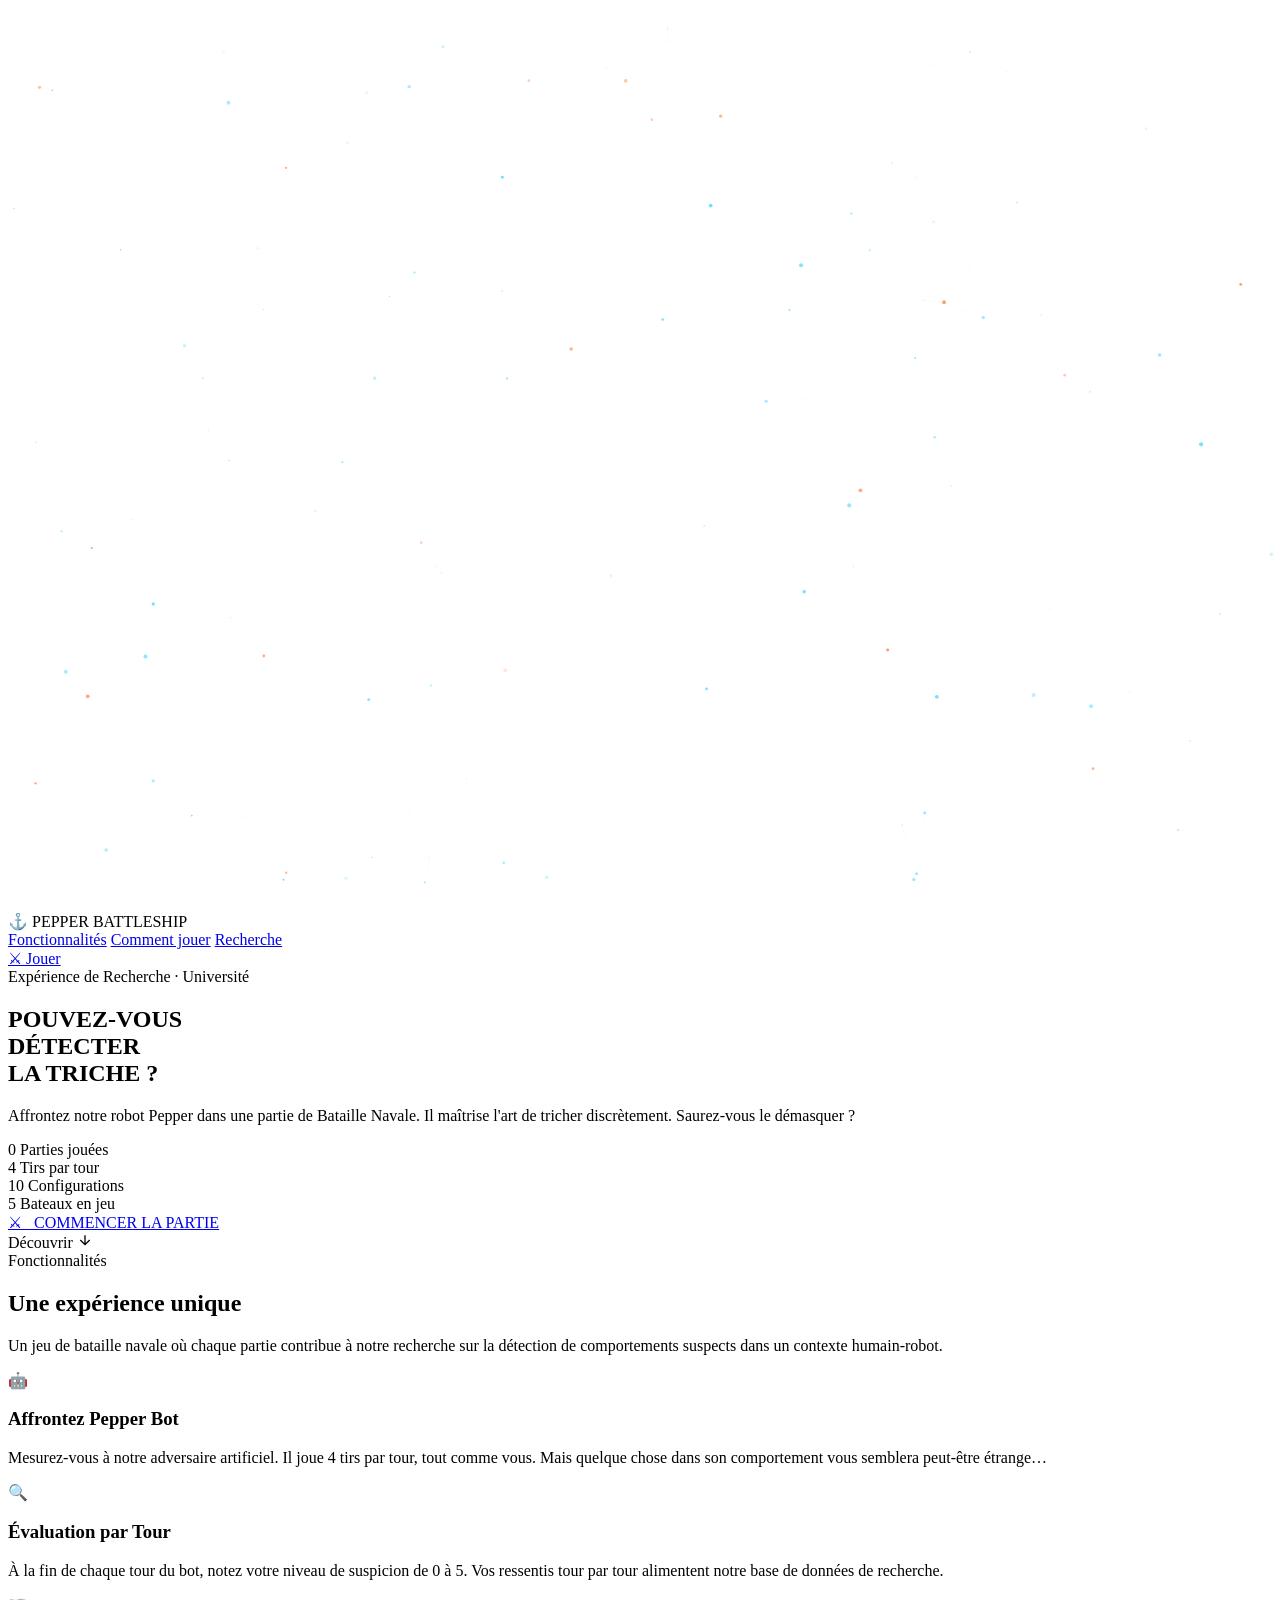
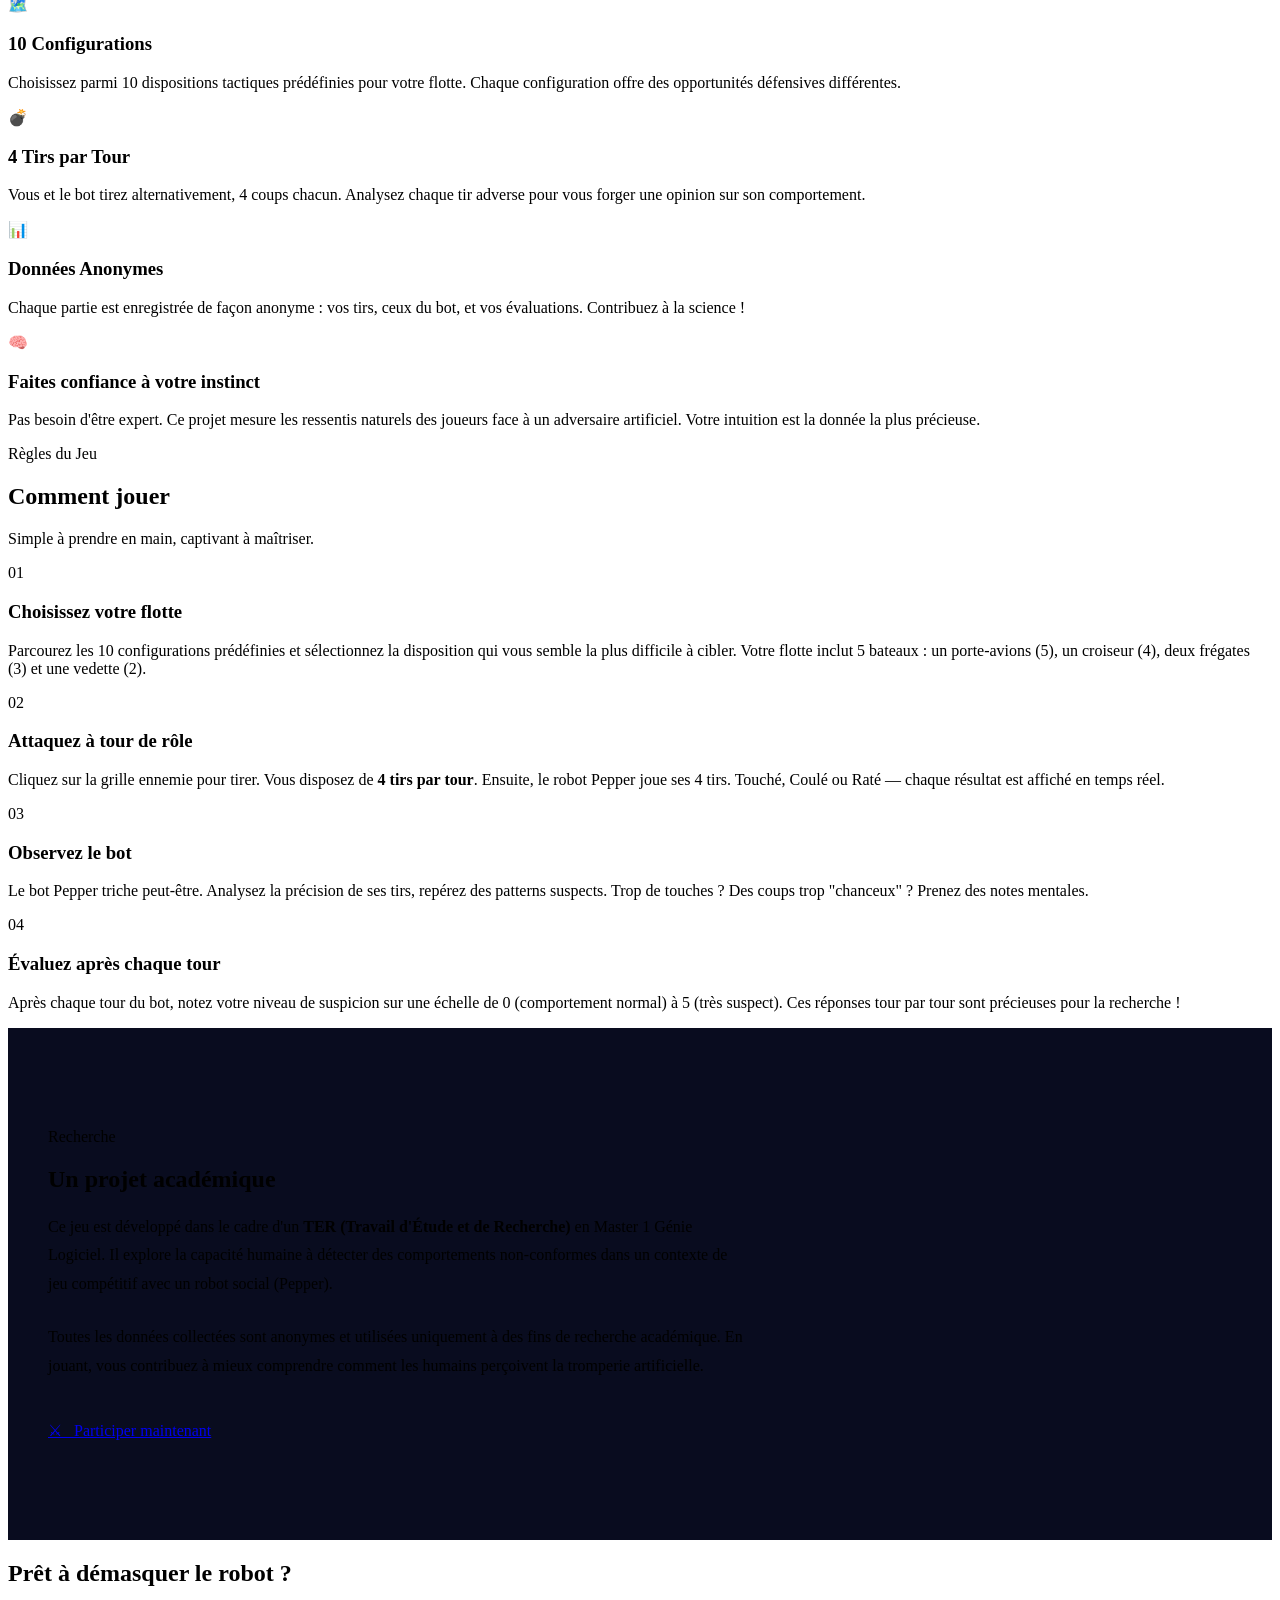
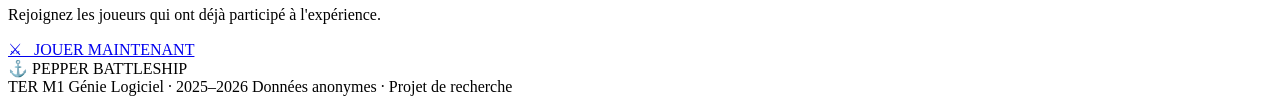
==== Site/templates/index.html @ 0550611d "creation du site + modif du jeu" ====
<!DOCTYPE html>
<html lang="fr">
<head>
  <meta charset="UTF-8">
  <meta name="viewport" content="width=device-width, initial-scale=1.0">
  <title>Pepper Battleship — Détectez la Triche</title>
  <link rel="preconnect" href="https://fonts.googleapis.com">
  <link href="https://fonts.googleapis.com/css2?family=Orbitron:wght@400;700;900&family=Inter:wght@400;600;700&display=swap" rel="stylesheet">
  <link rel="stylesheet" href="/static/css/style.css">
</head>
<body>

<canvas id="particles-canvas"></canvas>

<!-- NAV -->
<nav>
  <div class="nav-logo">⚓ PEPPER<span> BATTLESHIP</span></div>
  <div class="nav-links">
    <a href="#features">Fonctionnalités</a>
    <a href="#how">Comment jouer</a>
    <a href="#about">Recherche</a>
  </div>
  <a href="/game" class="nav-cta">⚔ Jouer</a>
</nav>

<!-- HERO -->
<section class="hero">
  <div class="hero-badge">Expérience de Recherche · Université</div>
  <h1>
    POUVEZ-VOUS<br>
    <span class="accent">DÉTECTER</span><br>
    LA <span class="accent2">TRICHE ?</span>
  </h1>
  <p>
    Affrontez notre robot Pepper dans une partie de Bataille Navale.
    Il maîtrise l'art de tricher discrètement. Saurez-vous le démasquer ?
  </p>
  <div class="hero-stats">
    <div class="hero-stat">
      <span class="hero-stat-number" id="stat-games">—</span>
      <span class="hero-stat-label">Parties jouées</span>
    </div>
    <div class="hero-stat">
      <span class="hero-stat-number">4</span>
      <span class="hero-stat-label">Tirs par tour</span>
    </div>
    <div class="hero-stat">
      <span class="hero-stat-number">10</span>
      <span class="hero-stat-label">Configurations</span>
    </div>
    <div class="hero-stat">
      <span class="hero-stat-number">5</span>
      <span class="hero-stat-label">Bateaux en jeu</span>
    </div>
  </div>
  <a href="/game" class="btn-hero">
    ⚔ &nbsp; COMMENCER LA PARTIE
  </a>
  <div class="scroll-hint">
    <span>Découvrir</span>
    <svg width="16" height="16" viewBox="0 0 24 24" fill="none" stroke="currentColor" stroke-width="2">
      <path d="M12 5v14M5 12l7 7 7-7"/>
    </svg>
  </div>
</section>

<!-- FEATURES -->
<section class="features" id="features">
  <div class="container">
    <span class="section-label">Fonctionnalités</span>
    <h2 class="section-title">Une expérience unique</h2>
    <p class="section-sub">
      Un jeu de bataille navale où chaque partie contribue à notre recherche
      sur la détection de comportements suspects dans un contexte humain-robot.
    </p>
    <div class="features-grid">
      <div class="feature-card">
        <span class="feature-icon">🤖</span>
        <h3>Affrontez Pepper Bot</h3>
        <p>Mesurez-vous à notre adversaire artificiel. Il joue 4 tirs par tour, tout comme vous. Mais quelque chose dans son comportement vous semblera peut-être étrange…</p>
      </div>
      <div class="feature-card">
        <span class="feature-icon">🔍</span>
        <h3>Évaluation par Tour</h3>
        <p>À la fin de chaque tour du bot, notez votre niveau de suspicion de 0 à 5. Vos ressentis tour par tour alimentent notre base de données de recherche.</p>
      </div>
      <div class="feature-card">
        <span class="feature-icon">🗺️</span>
        <h3>10 Configurations</h3>
        <p>Choisissez parmi 10 dispositions tactiques prédéfinies pour votre flotte. Chaque configuration offre des opportunités défensives différentes.</p>
      </div>
      <div class="feature-card">
        <span class="feature-icon">💣</span>
        <h3>4 Tirs par Tour</h3>
        <p>Vous et le bot tirez alternativement, 4 coups chacun. Analysez chaque tir adverse pour vous forger une opinion sur son comportement.</p>
      </div>
      <div class="feature-card">
        <span class="feature-icon">📊</span>
        <h3>Données Anonymes</h3>
        <p>Chaque partie est enregistrée de façon anonyme : vos tirs, ceux du bot, et vos évaluations. Contribuez à la science !</p>
      </div>
      <div class="feature-card">
        <span class="feature-icon">🧠</span>
        <h3>Faites confiance à votre instinct</h3>
        <p>Pas besoin d'être expert. Ce projet mesure les ressentis naturels des joueurs face à un adversaire artificiel. Votre intuition est la donnée la plus précieuse.</p>
      </div>
    </div>
  </div>
</section>

<!-- HOW TO PLAY -->
<section class="how-it-works" id="how">
  <div class="container">
    <span class="section-label">Règles du Jeu</span>
    <h2 class="section-title">Comment jouer</h2>
    <p class="section-sub">
      Simple à prendre en main, captivant à maîtriser.
    </p>
    <div class="steps">
      <div class="step">
        <div class="step-num">01</div>
        <div class="step-content">
          <h3>Choisissez votre flotte</h3>
          <p>Parcourez les 10 configurations prédéfinies et sélectionnez la disposition qui vous semble la plus difficile à cibler. Votre flotte inclut 5 bateaux : un porte-avions (5), un croiseur (4), deux frégates (3) et une vedette (2).</p>
        </div>
      </div>
      <div class="step">
        <div class="step-num">02</div>
        <div class="step-content">
          <h3>Attaquez à tour de rôle</h3>
          <p>Cliquez sur la grille ennemie pour tirer. Vous disposez de <strong>4 tirs par tour</strong>. Ensuite, le robot Pepper joue ses 4 tirs. Touché, Coulé ou Raté — chaque résultat est affiché en temps réel.</p>
        </div>
      </div>
      <div class="step">
        <div class="step-num">03</div>
        <div class="step-content">
          <h3>Observez le bot</h3>
          <p>Le bot Pepper triche peut-être. Analysez la précision de ses tirs, repérez des patterns suspects. Trop de touches ? Des coups trop "chanceux" ? Prenez des notes mentales.</p>
        </div>
      </div>
      <div class="step">
        <div class="step-num">04</div>
        <div class="step-content">
          <h3>Évaluez après chaque tour</h3>
          <p>Après chaque tour du bot, notez votre niveau de suspicion sur une échelle de 0 (comportement normal) à 5 (très suspect). Ces réponses tour par tour sont précieuses pour la recherche !</p>
        </div>
      </div>
    </div>
  </div>
</section>

<!-- ABOUT / RESEARCH -->
<section id="about" style="background: #090C1F; padding: 100px 40px;">
  <div class="container" style="max-width:700px;">
    <span class="section-label">Recherche</span>
    <h2 class="section-title">Un projet académique</h2>
    <p style="color:var(--muted); line-height:1.8; margin-bottom:24px;">
      Ce jeu est développé dans le cadre d'un <strong style="color:var(--text)">TER (Travail d'Étude et de Recherche)</strong> en Master 1 Génie Logiciel.
      Il explore la capacité humaine à détecter des comportements non-conformes dans un contexte de jeu compétitif avec un robot social (Pepper).
    </p>
    <p style="color:var(--muted); line-height:1.8; margin-bottom:40px;">
      Toutes les données collectées sont anonymes et utilisées uniquement à des fins de recherche académique.
      En jouant, vous contribuez à mieux comprendre comment les humains perçoivent la tromperie artificielle.
    </p>
    <a href="/game" class="btn-hero" style="display:inline-flex;">
      ⚔ &nbsp; Participer maintenant
    </a>
  </div>
</section>

<!-- CTA BANNER -->
<div class="cta-banner">
  <h2>Prêt à démasquer le robot ?</h2>
  <p>Rejoignez les joueurs qui ont déjà participé à l'expérience.</p>
  <a href="/game" class="btn-hero">⚔ &nbsp; JOUER MAINTENANT</a>
</div>

<!-- FOOTER -->
<footer>
  <div class="logo-foot">⚓ PEPPER BATTLESHIP</div>
  <span>TER M1 Génie Logiciel · 2025–2026</span>
  <span>Données anonymes · Projet de recherche</span>
</footer>

<script>
// ── Particle System ─────────────────────────────────────────────────────────
(function () {
  const canvas = document.getElementById('particles-canvas');
  const ctx = canvas.getContext('2d');
  let W, H, particles = [];

  function resize() {
    W = canvas.width  = window.innerWidth;
    H = canvas.height = window.innerHeight;
  }

  function Particle() {
    this.reset();
  }
  Particle.prototype.reset = function () {
    this.x = Math.random() * W;
    this.y = Math.random() * H;
    this.r = Math.random() * 1.8 + .3;
    this.vx = (Math.random() - .5) * .4;
    this.vy = (Math.random() - .5) * .4;
    this.alpha = Math.random() * .5 + .1;
    this.color = Math.random() > .7
      ? `rgba(255,85,0,${this.alpha})`
      : `rgba(0,200,255,${this.alpha})`;
  };
  Particle.prototype.update = function () {
    this.x += this.vx;
    this.y += this.vy;
    if (this.x < 0 || this.x > W || this.y < 0 || this.y > H) this.reset();
  };
  Particle.prototype.draw = function () {
    ctx.beginPath();
    ctx.arc(this.x, this.y, this.r, 0, Math.PI * 2);
    ctx.fillStyle = this.color;
    ctx.fill();
  };

  function init() {
    resize();
    particles = Array.from({length: 120}, () => new Particle());
  }

  function loop() {
    ctx.clearRect(0, 0, W, H);
    // Draw subtle connections
    for (let i = 0; i < particles.length; i++) {
      for (let j = i + 1; j < particles.length; j++) {
        const dx = particles[i].x - particles[j].x;
        const dy = particles[i].y - particles[j].y;
        const d = Math.sqrt(dx*dx + dy*dy);
        if (d < 100) {
          ctx.strokeStyle = `rgba(0,200,255,${.08 * (1 - d/100)})`;
          ctx.lineWidth = .5;
          ctx.beginPath();
          ctx.moveTo(particles[i].x, particles[i].y);
          ctx.lineTo(particles[j].x, particles[j].y);
          ctx.stroke();
        }
      }
    }
    particles.forEach(p => { p.update(); p.draw(); });
    requestAnimationFrame(loop);
  }

  window.addEventListener('resize', resize);
  init();
  loop();
})();

// ── Animated number counter ──────────────────────────────────────────────────
function animateCount(el, target, duration = 1200) {
  let start = 0;
  const step = target / (duration / 16);
  function tick() {
    start = Math.min(start + step, target);
    el.textContent = Math.floor(start).toLocaleString('fr');
    if (start < target) requestAnimationFrame(tick);
  }
  tick();
}

// ── Fetch stats ──────────────────────────────────────────────────────────────
fetch('/api/stats')
  .then(r => r.json())
  .then(d => {
    const el = document.getElementById('stat-games');
    if (d.total_games > 0) animateCount(el, d.total_games);
    else el.textContent = '0';
  })
  .catch(() => {
    document.getElementById('stat-games').textContent = '0';
  });
</script>
</body>
</html>
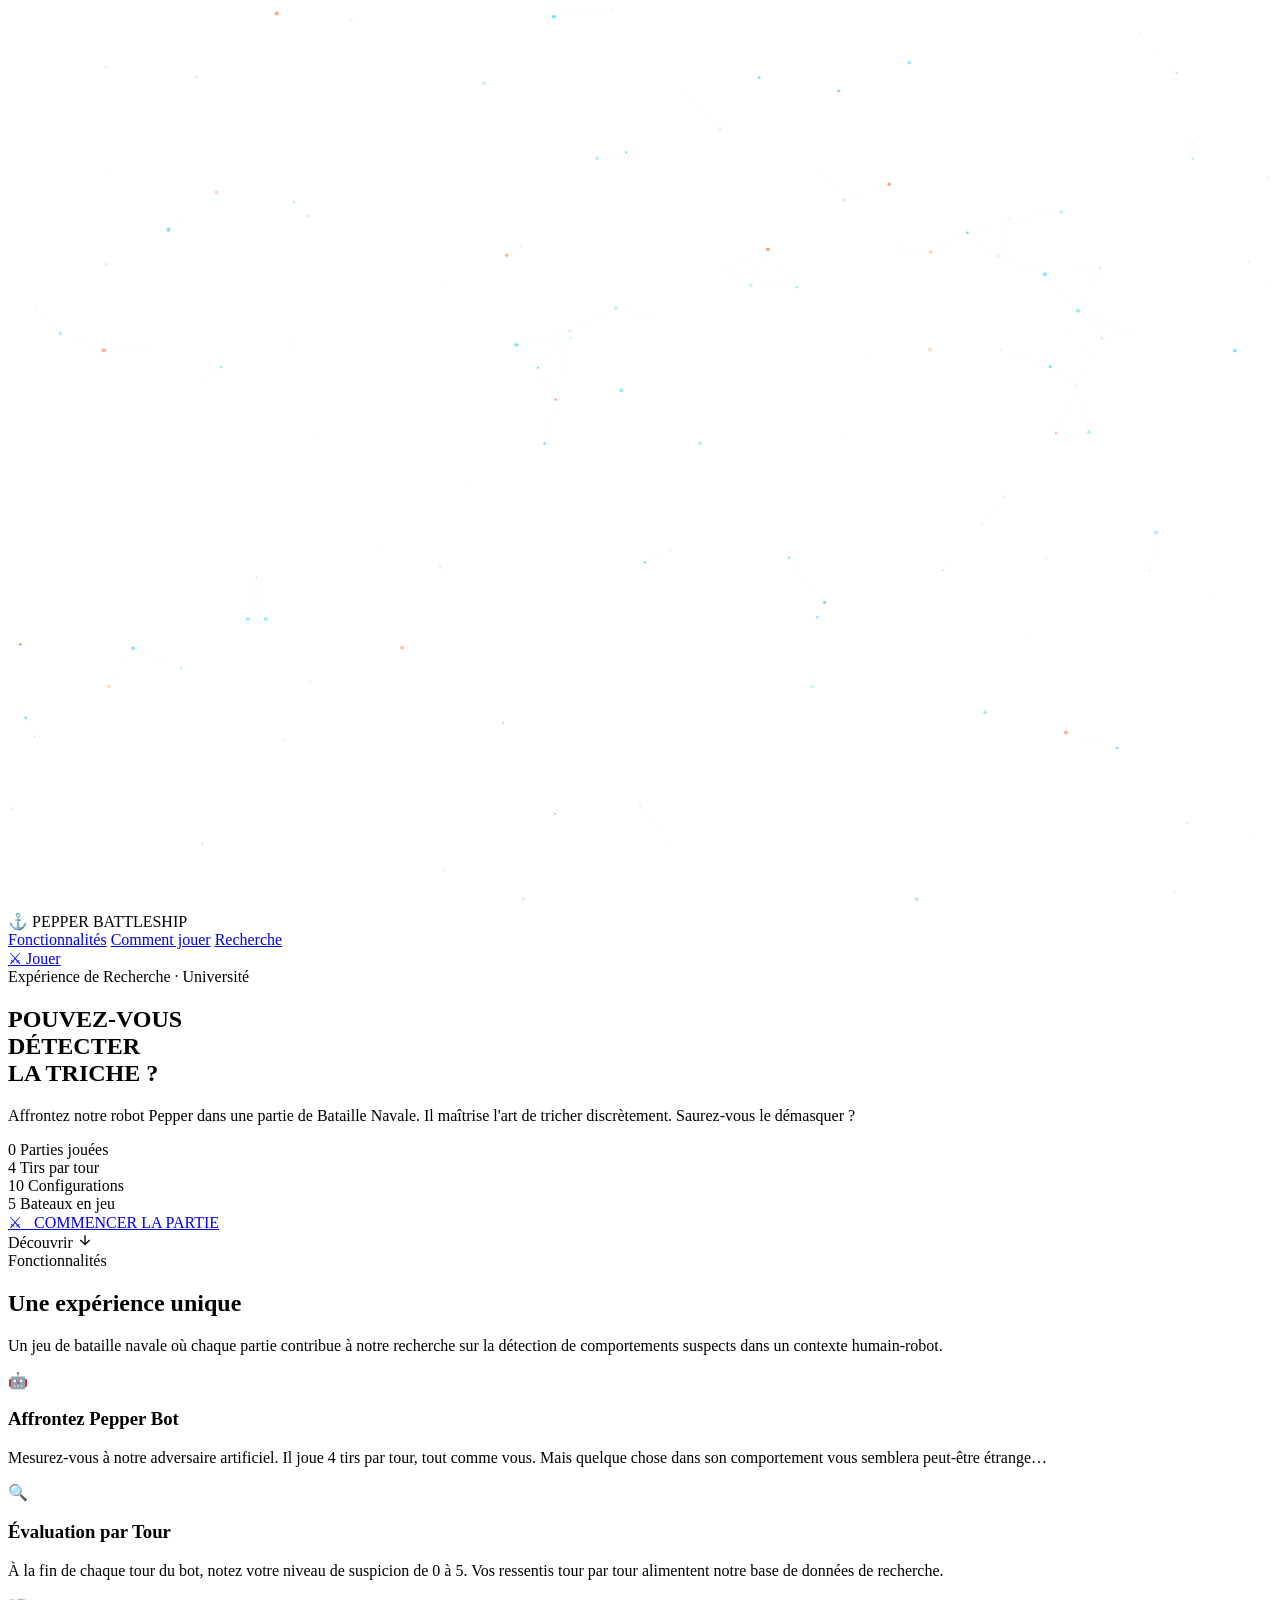
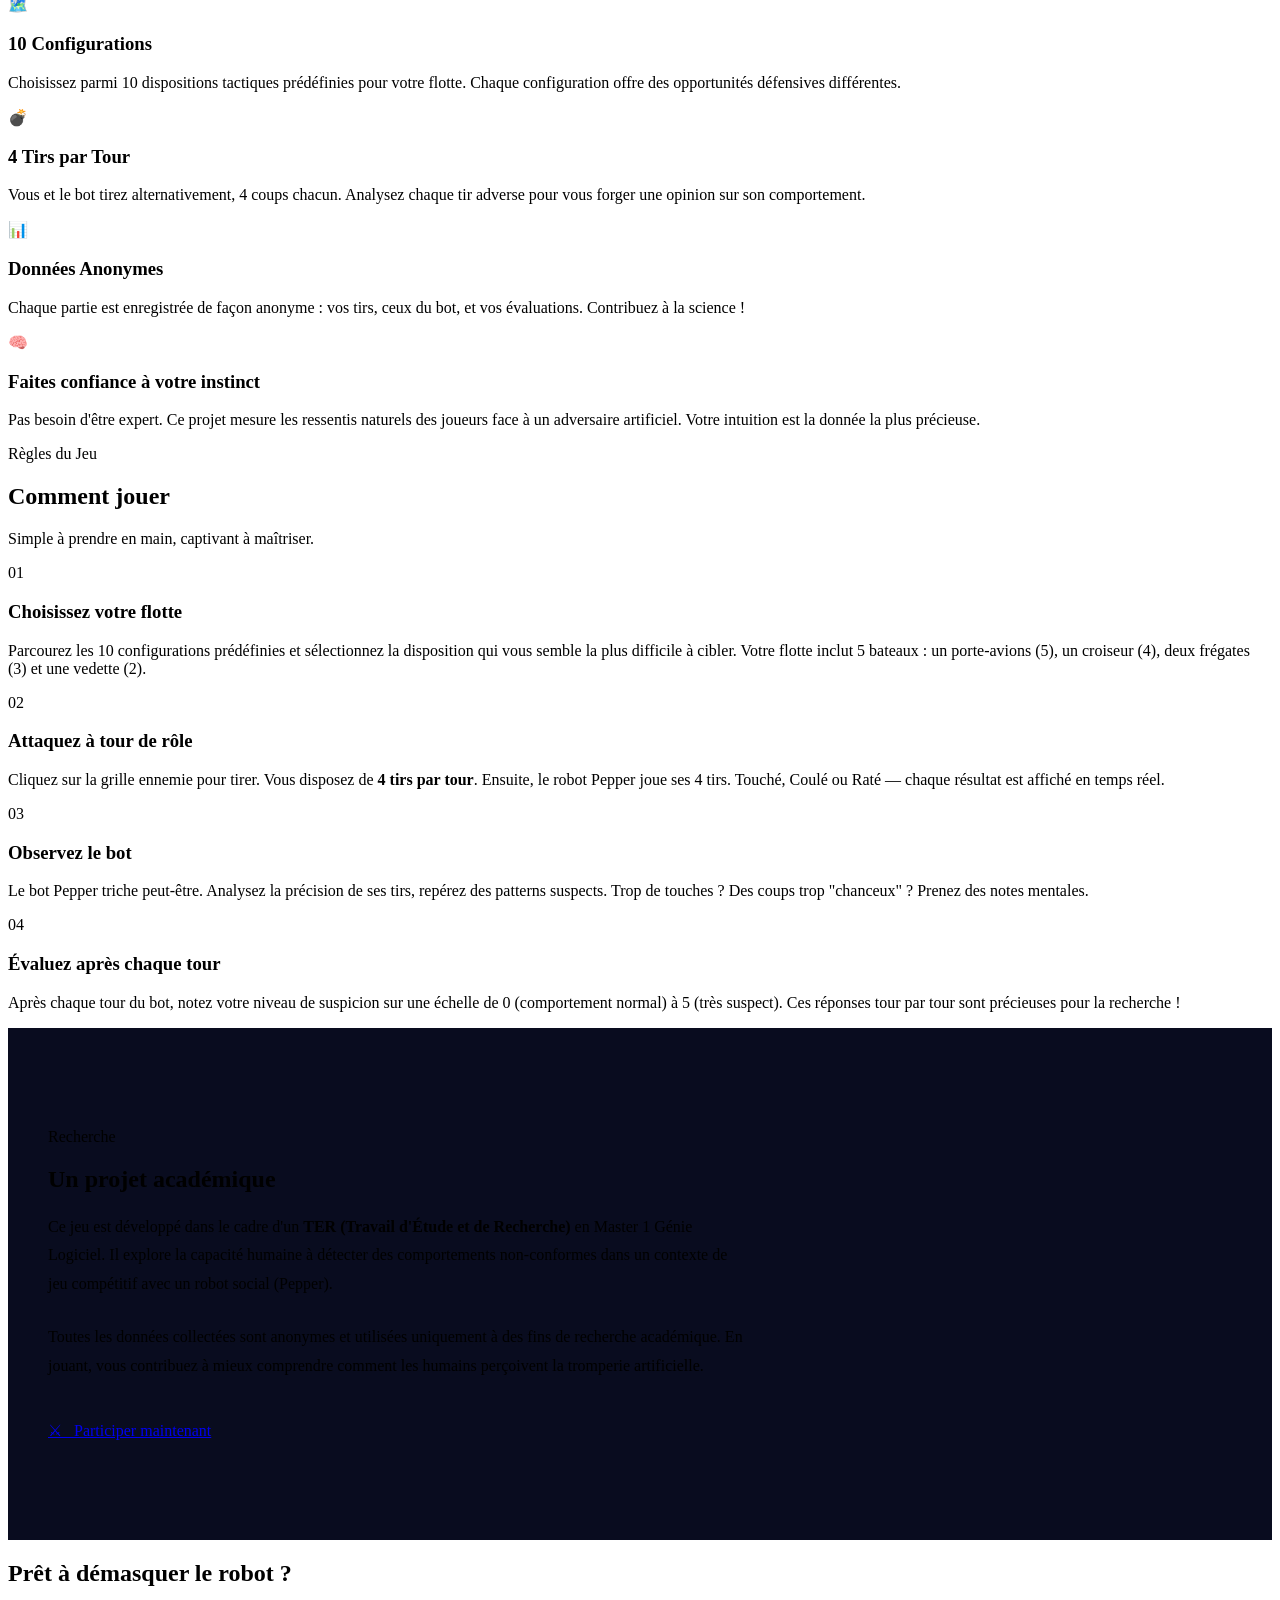
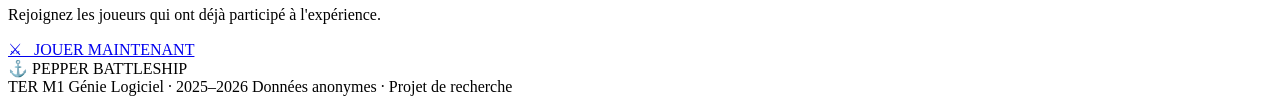
==== commit 1cc79785: "Cache busting automatique via hash git sur JS/CSS" ====
--- a/Site/templates/index.html
+++ b/Site/templates/index.html
@@ -6,7 +6,7 @@
   <title>Pepper Battleship — Détectez la Triche</title>
   <link rel="preconnect" href="https://fonts.googleapis.com">
   <link href="https://fonts.googleapis.com/css2?family=Orbitron:wght@400;700;900&family=Inter:wght@400;600;700&display=swap" rel="stylesheet">
-  <link rel="stylesheet" href="/static/css/style.css">
+  <link rel="stylesheet" href="/static/css/style.css?v={{ v }}">
 </head>
 <body>
 
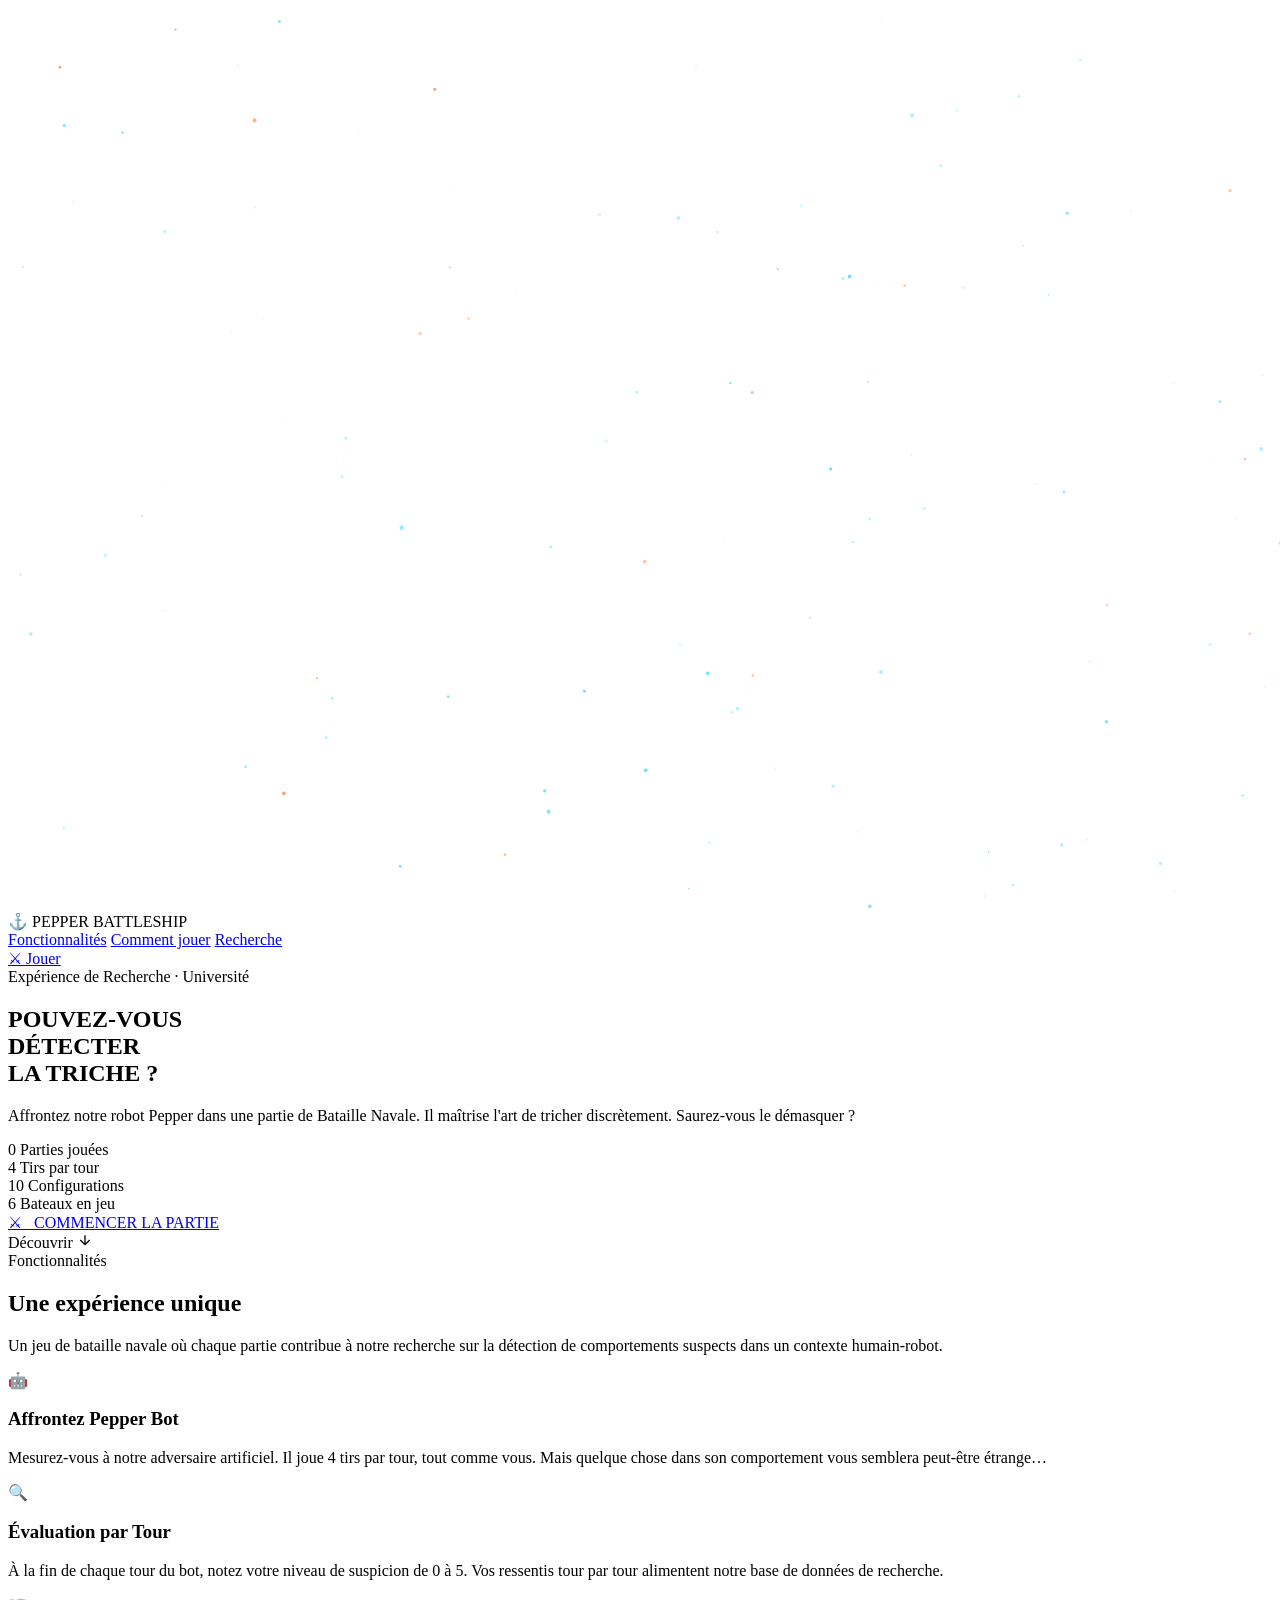
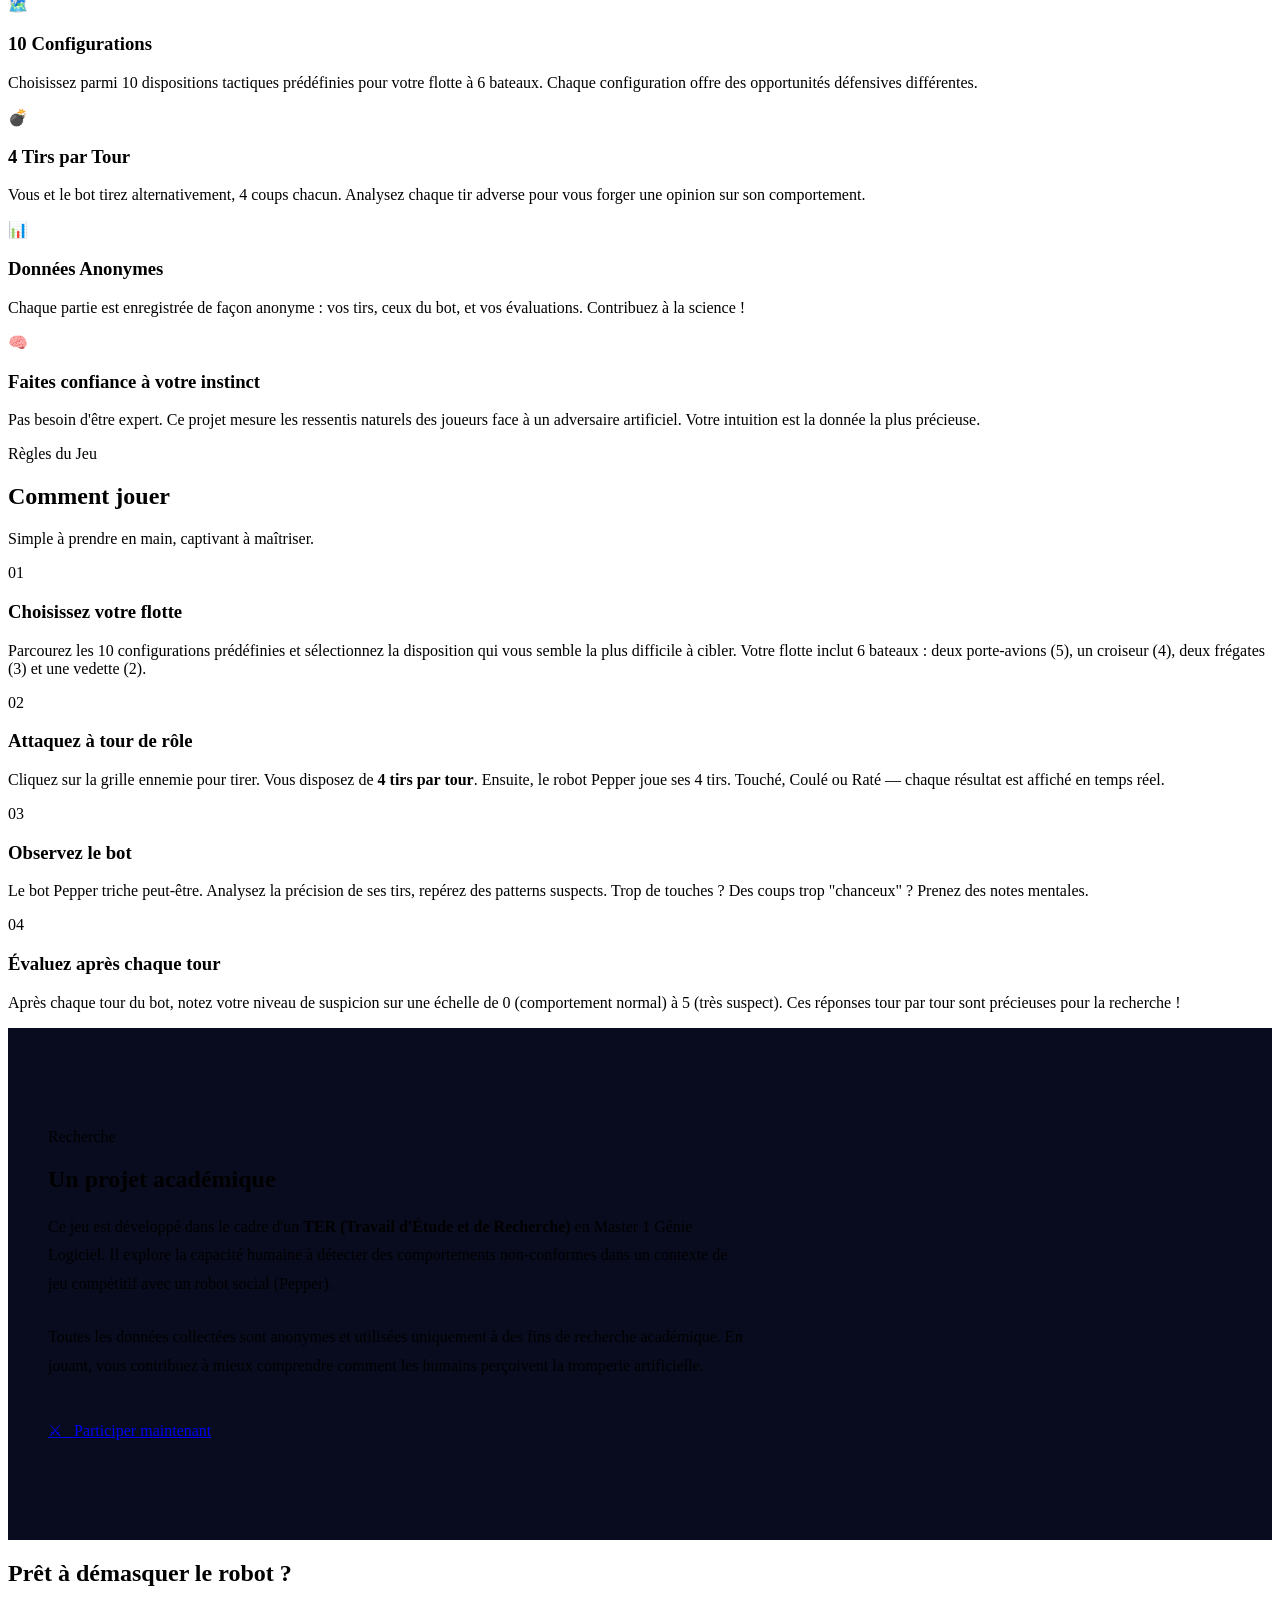
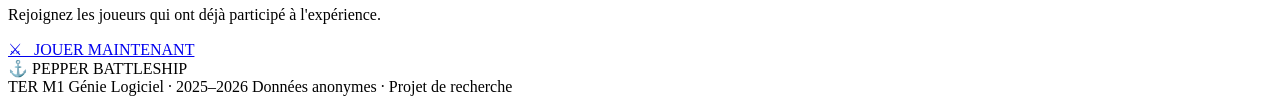
==== commit 64b1dc5b: "Redesign fleet (6 ships, 22 cells) + new QUOTA_SEQUENCE" ====
--- a/Site/templates/index.html
+++ b/Site/templates/index.html
@@ -49,7 +49,7 @@
       <span class="hero-stat-label">Configurations</span>
     </div>
     <div class="hero-stat">
-      <span class="hero-stat-number">5</span>
+      <span class="hero-stat-number">6</span>
       <span class="hero-stat-label">Bateaux en jeu</span>
     </div>
   </div>
@@ -87,7 +87,7 @@
       <div class="feature-card">
         <span class="feature-icon">🗺️</span>
         <h3>10 Configurations</h3>
-        <p>Choisissez parmi 10 dispositions tactiques prédéfinies pour votre flotte. Chaque configuration offre des opportunités défensives différentes.</p>
+        <p>Choisissez parmi 10 dispositions tactiques prédéfinies pour votre flotte à 6 bateaux. Chaque configuration offre des opportunités défensives différentes.</p>
       </div>
       <div class="feature-card">
         <span class="feature-icon">💣</span>
@@ -121,7 +121,7 @@
         <div class="step-num">01</div>
         <div class="step-content">
           <h3>Choisissez votre flotte</h3>
-          <p>Parcourez les 10 configurations prédéfinies et sélectionnez la disposition qui vous semble la plus difficile à cibler. Votre flotte inclut 5 bateaux : un porte-avions (5), un croiseur (4), deux frégates (3) et une vedette (2).</p>
+          <p>Parcourez les 10 configurations prédéfinies et sélectionnez la disposition qui vous semble la plus difficile à cibler. Votre flotte inclut 6 bateaux : deux porte-avions (5), un croiseur (4), deux frégates (3) et une vedette (2).</p>
         </div>
       </div>
       <div class="step">
